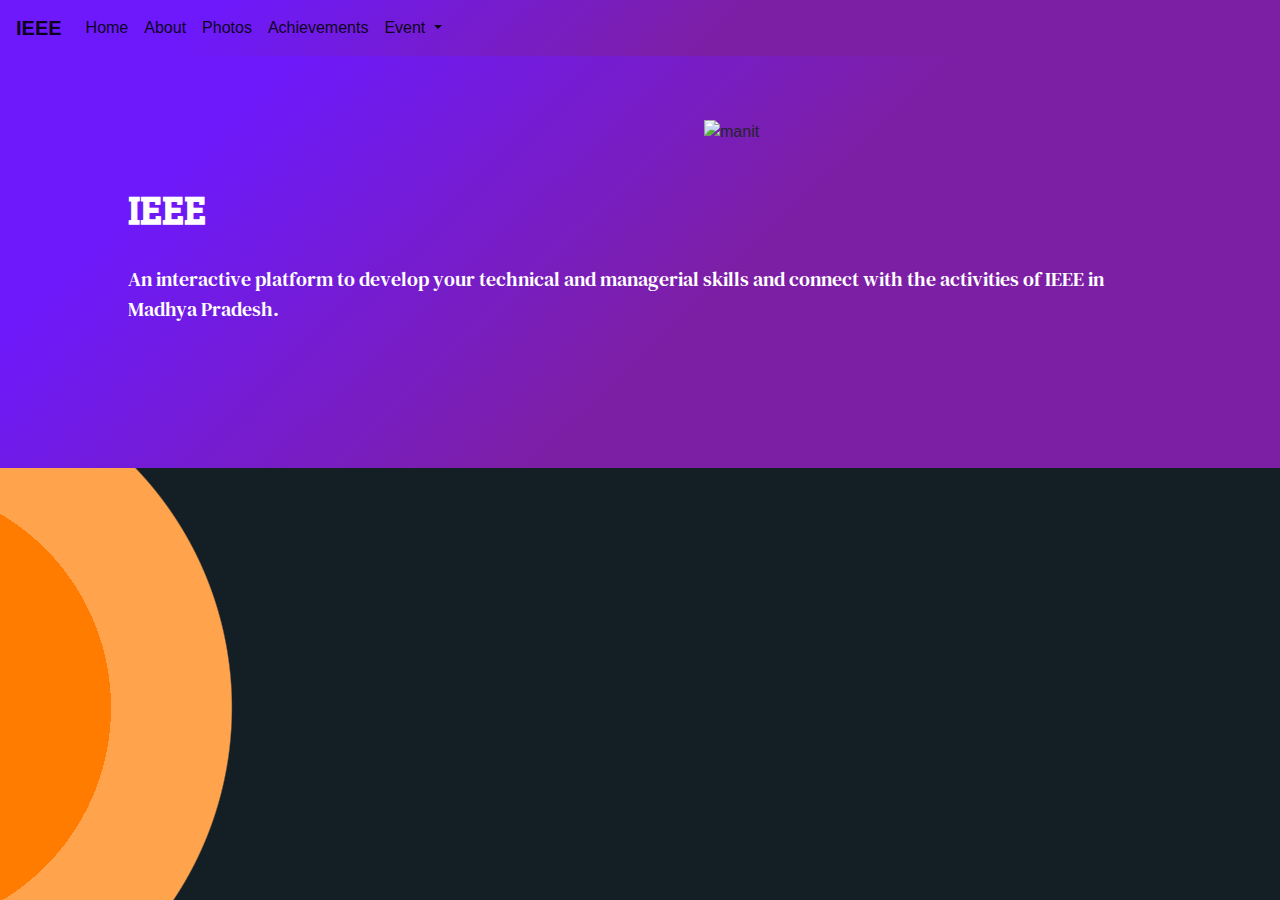
==== IEEE/index.html @ 999c974a "Add files via upload" ====
<!DOCTYPE html>
<html>
  <head>
    <meta charset="utf-8">
    <meta name="viewport" content="width=device-width, initial-scale=1, shrink-to-fit=no">

    <link rel="stylesheet" href="https://stackpath.bootstrapcdn.com/bootstrap/4.5.2/css/bootstrap.min.css" integrity="sha384-JcKb8q3iqJ61gNV9KGb8thSsNjpSL0n8PARn9HuZOnIxN0hoP+VmmDGMN5t9UJ0Z" crossorigin="anonymous"/>

    <link rel="stylesheet" href="style.css">

    <link href="https://fonts.googleapis.com/css2?family=Bree+Serif&family=DM+Serif+Text&display=swap" rel="stylesheet" >

    <script src="https://code.jquery.com/jquery-3.5.1.slim.min.js" integrity="sha384-DfXdz2htPH0lsSSs5nCTpuj/zy4C+OGpamoFVy38MVBnE+IbbVYUew+OrCXaRkfj" crossorigin="anonymous"></script>
    <script src="https://cdn.jsdelivr.net/npm/popper.js@1.16.1/dist/umd/popper.min.js" integrity="sha384-9/reFTGAW83EW2RDu2S0VKaIzap3H66lZH81PoYlFhbGU+6BZp6G7niu735Sk7lN" crossorigin="anonymous"></script>
    <script src="https://stackpath.bootstrapcdn.com/bootstrap/4.5.2/js/bootstrap.min.js" integrity="sha384-B4gt1jrGC7Jh4AgTPSdUtOBvfO8shuf57BaghqFfPlYxofvL8/KUEfYiJOMMV+rV" crossorigin="anonymous"></script>

    <title>IEEE</title>
  </head>
  <body>
    <nav class="navbar navbar-expand-lg navbar-light bg-light">
  <a class="navbar-brand" href="#">IEEE</a>
  <button class="navbar-toggler" type="button" data-toggle="collapse" data-target="#navbarNavDropdown" aria-controls="navbarNavDropdown" aria-expanded="false" aria-label="Toggle navigation">
    <span class="navbar-toggler-icon"></span>
  </button>
  <div class="collapse navbar-collapse" id="navbarNavDropdown">
    <ul class="navbar-nav">
      <li class="nav-item active">
        <a class="nav-link" href="#">Home <span class="sr-only">(current)</span></a>
      </li>
      <li class="nav-item active">
        <a class="nav-link" href="#">About</a>
      </li>
      <li class="nav-item active">
        <a class="nav-link" href="#">Photos</a>
      </li>
      <li class="nav-item active">
        <a class="nav-link" href="#">Achievements</a>
      </li>
      <li class="nav-item active">
        <a class="nav-link dropdown-toggle" href="#" id="navbarDropdownMenuLink" role="button" data-toggle="dropdown" aria-haspopup="true" aria-expanded="false">
          Event
        </a>
        <div class="dropdown-menu" aria-labelledby="navbarDropdownMenuLink">
          <a class="dropdown-item" href="#">Samwad</a>
          <a class="dropdown-item" href="#">sceecs</a>
          <a class="dropdown-item" href="#">Srajan</a>
        </div>
      </li>
    </ul>
  </div>
</nav>
<section id="first" class=" firstclass">
  <img src="image/land3.jpg" class="landingpage"alt="manit">
</section>

<section id="second" class="secondclass">
  <h1> IEEE</h1><br>
  <p>An interactive platform to develop your technical and managerial skills and connect with the activities of IEEE in Madhya Pradesh.</p>

</section>




  </body >
</html>
---- IEEE/style.css ----
html{
  background-image: radial-gradient( circle farthest-corner at -8.9% 51.2%,  rgba(255,124,0,1) 0%, rgba(255,124,0,1) 15.9%, rgba(255,163,77,1) 15.9%, rgba(255,163,77,1) 24.4%, rgba(19,30,37,1) 24.5%, rgba(19,30,37,1) 66% );
  z-index: -1;
}
.navbar{
background-image: linear-gradient( 135.9deg,  rgba(109,25,252,1) 16.4%, rgba(125,31,165,1) 56.1% );
}
.navbar-brand{
  color:#fff;
  font-weight: bold;
}
.landingpage{
  width:50%;
  padding-right: 10%;
  padding: 5%;
  float: right;
}
h1{
  font-family: 'Bree Serif', serif;
  color:white;
  font-weight: bold;
}
p{
  font-family: 'DM Serif Text', serif;
  font-size:20px;
  color:white;
}
#second{
  padding:10%;
background-image: linear-gradient( 135.9deg,  rgba(109,25,252,1) 16.4%, rgba(125,31,165,1) 56.1% );
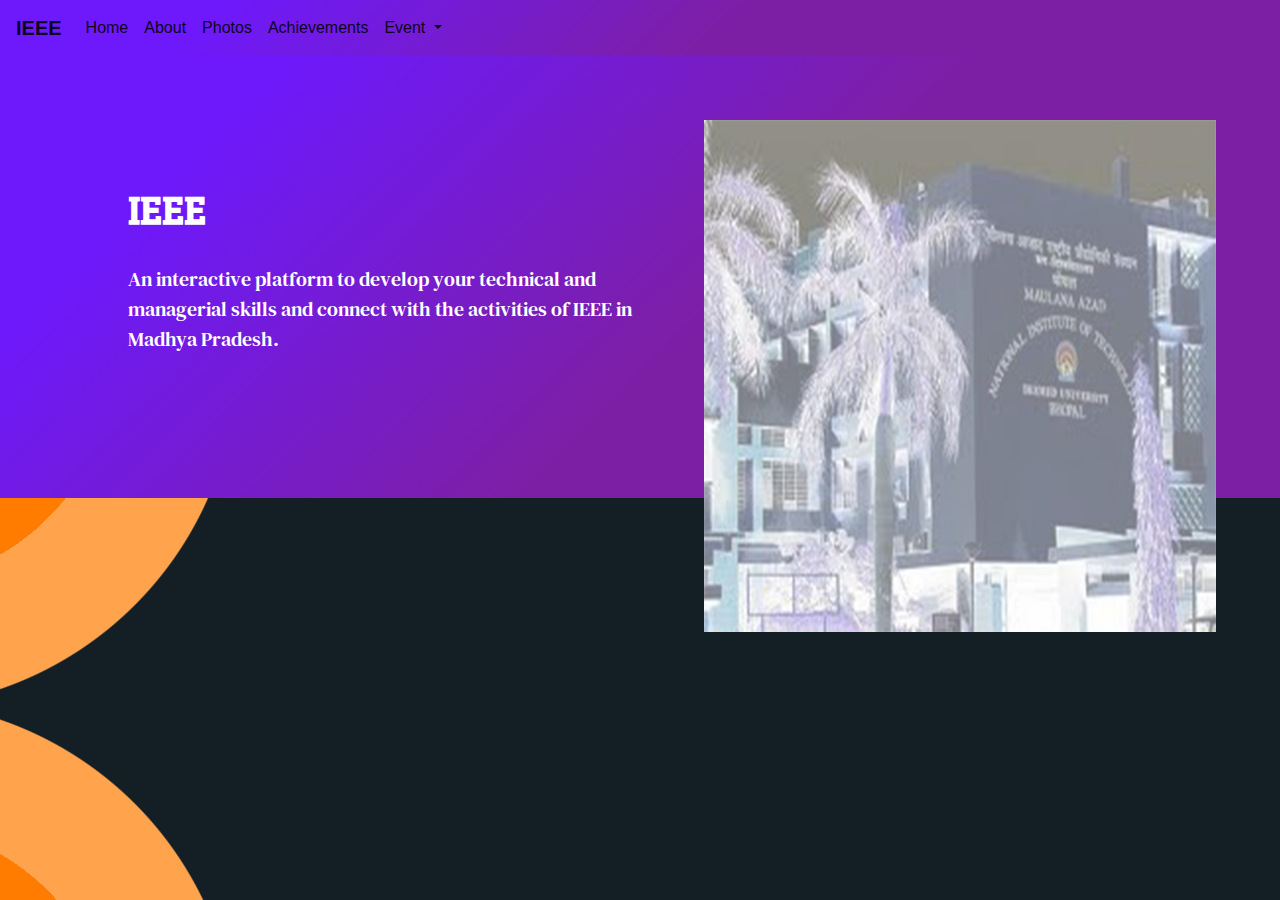
==== commit dd9a9198: "Update index.html" ====
--- a/IEEE/index.html
+++ b/IEEE/index.html
@@ -50,7 +50,7 @@
   </div>
 </nav>
 <section id="first" class=" firstclass">
-  <img src="image/land3.jpg" class="landingpage"alt="manit">
+  <img src="land3.jpg" class="landingpage"alt="manit">
 </section>
 
 <section id="second" class="secondclass">
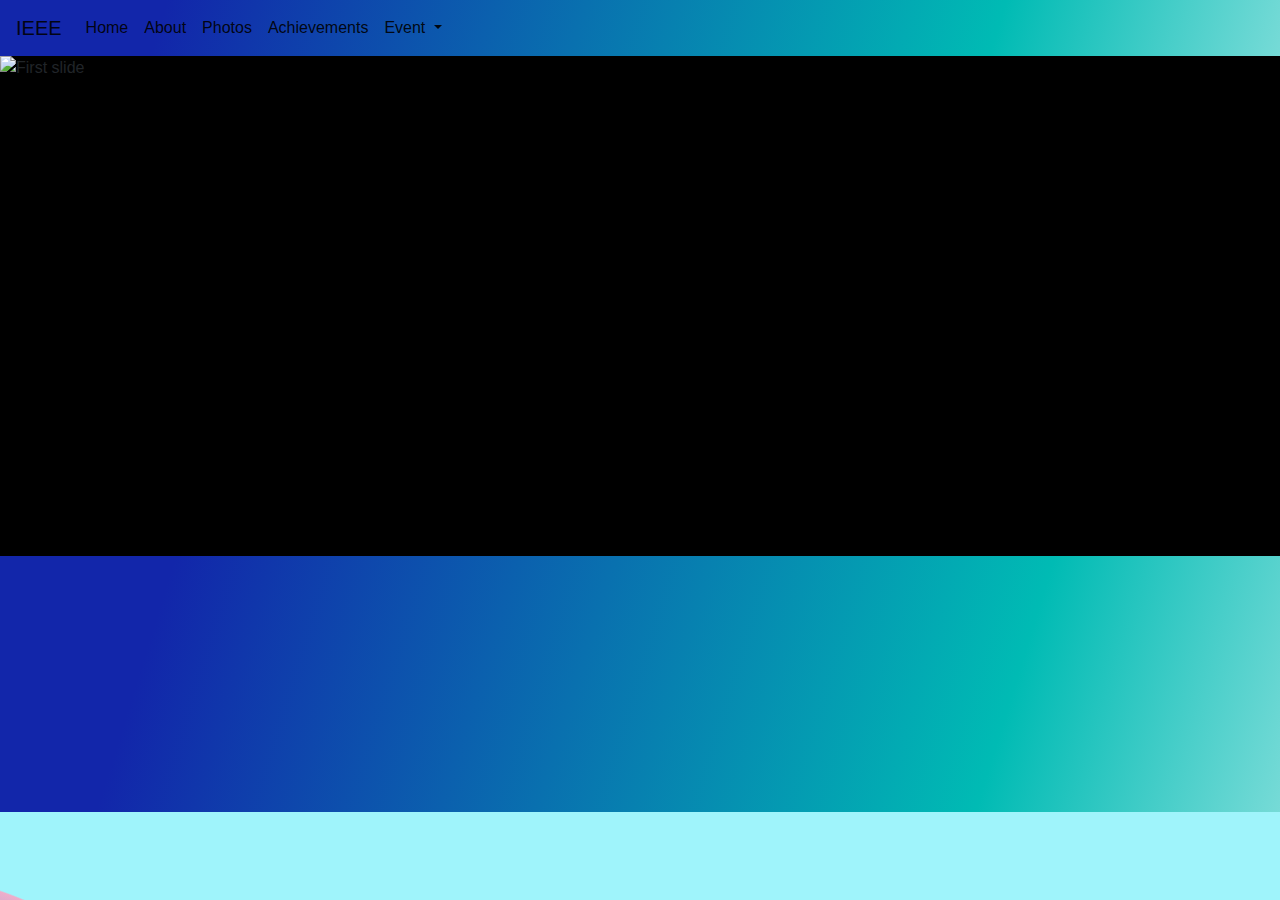
==== commit d8e48049: "Update index.html" ====
--- a/IEEE/index.html
+++ b/IEEE/index.html
@@ -3,13 +3,13 @@
   <head>
     <meta charset="utf-8">
     <meta name="viewport" content="width=device-width, initial-scale=1, shrink-to-fit=no">
-
+<!--bootstrap css-->
     <link rel="stylesheet" href="https://stackpath.bootstrapcdn.com/bootstrap/4.5.2/css/bootstrap.min.css" integrity="sha384-JcKb8q3iqJ61gNV9KGb8thSsNjpSL0n8PARn9HuZOnIxN0hoP+VmmDGMN5t9UJ0Z" crossorigin="anonymous"/>
-
+<!--stylesheet-->
     <link rel="stylesheet" href="style.css">
-
+<!--google font-->
     <link href="https://fonts.googleapis.com/css2?family=Bree+Serif&family=DM+Serif+Text&display=swap" rel="stylesheet" >
-
+<!--javascript bootstrap-->
     <script src="https://code.jquery.com/jquery-3.5.1.slim.min.js" integrity="sha384-DfXdz2htPH0lsSSs5nCTpuj/zy4C+OGpamoFVy38MVBnE+IbbVYUew+OrCXaRkfj" crossorigin="anonymous"></script>
     <script src="https://cdn.jsdelivr.net/npm/popper.js@1.16.1/dist/umd/popper.min.js" integrity="sha384-9/reFTGAW83EW2RDu2S0VKaIzap3H66lZH81PoYlFhbGU+6BZp6G7niu735Sk7lN" crossorigin="anonymous"></script>
     <script src="https://stackpath.bootstrapcdn.com/bootstrap/4.5.2/js/bootstrap.min.js" integrity="sha384-B4gt1jrGC7Jh4AgTPSdUtOBvfO8shuf57BaghqFfPlYxofvL8/KUEfYiJOMMV+rV" crossorigin="anonymous"></script>
@@ -17,8 +17,9 @@
     <title>IEEE</title>
   </head>
   <body>
+    <!--navbar-->
     <nav class="navbar navbar-expand-lg navbar-light bg-light">
-  <a class="navbar-brand" href="#">IEEE</a>
+  <a class="navbar-brand" href="#">IEEE</a><img src="image/manitlogo.jpg" class="logo"alt="">
   <button class="navbar-toggler" type="button" data-toggle="collapse" data-target="#navbarNavDropdown" aria-controls="navbarNavDropdown" aria-expanded="false" aria-label="Toggle navigation">
     <span class="navbar-toggler-icon"></span>
   </button>
@@ -49,13 +50,27 @@
     </ul>
   </div>
 </nav>
+<!--first section-->
 <section id="first" class=" firstclass">
-  <img src="land3.jpg" class="landingpage"alt="manit">
+  <div id="carouselExampleSlidesOnly" class="carousel-slide" data-ride="carousel"data-interval="3000">
+  <div class="carousel-inner">
+    <div class="carousel-item active">
+      <img class="d-block w-200" src="image/landing3.jpg" alt="First slide" style="background-color: black;height:500px" position="center" >
+    </div>
+    <div class="carousel-item">
+      <img class="d-block w-100" src="image/landing1.jpg" alt="Second slide" style="background-color: black;height:500px" position="center">
+    </div>
+    <div class="carousel-item">
+      <img class="d-block w-200" src="image/landing2.jpg" alt="Third slide" style="background-color: black;height:500px" position="center">
+    </div>
+    <div class="carousel-item">
+      <img class="d-block w-200" src="image/landing4.jpg" alt="Third slide" style="background-color: black;height:500px" position="center">
+    </div>
+  </div>
+</div>
 </section>
-
+<!--second section-->
 <section id="second" class="secondclass">
-  <h1> IEEE</h1><br>
-  <p>An interactive platform to develop your technical and managerial skills and connect with the activities of IEEE in Madhya Pradesh.</p>
 
 </section>
 
--- a/IEEE/style.css
+++ b/IEEE/style.css
@@ -1,9 +1,11 @@
 html{
-  background-image: radial-gradient( circle farthest-corner at -8.9% 51.2%,  rgba(255,124,0,1) 0%, rgba(255,124,0,1) 15.9%, rgba(255,163,77,1) 15.9%, rgba(255,163,77,1) 24.4%, rgba(19,30,37,1) 24.5%, rgba(19,30,37,1) 66% );
+  background-image: radial-gradient( circle farthest-corner at -8.9% 51.2%,  #835ee9 0%, #4606f6 15.9%, #0c97f1 15.9%,  rgb(238,174,202) 24.4%, #9ff4fb 24.5%, #9ff4fb 66% );
+
   z-index: -1;
 }
 .navbar{
-background-image: linear-gradient( 135.9deg,  rgba(109,25,252,1) 16.4%, rgba(125,31,165,1) 56.1% );
+background-image: linear-gradient( 107.2deg,  rgba(18,38,170,1) 12.9%, rgba(0,187,180,1) 77.6%, rgba(255,255,255,1) 125.9% );}
+
 }
 .navbar-brand{
   color:#fff;
@@ -27,4 +29,5 @@
 }
 #second{
   padding:10%;
-background-image: linear-gradient( 135.9deg,  rgba(109,25,252,1) 16.4%, rgba(125,31,165,1) 56.1% );
+background-image: linear-gradient( 107.2deg,  rgba(18,38,170,1) 12.9%, rgba(0,187,180,1) 77.6%, rgba(255,255,255,1) 125.9% );}
+
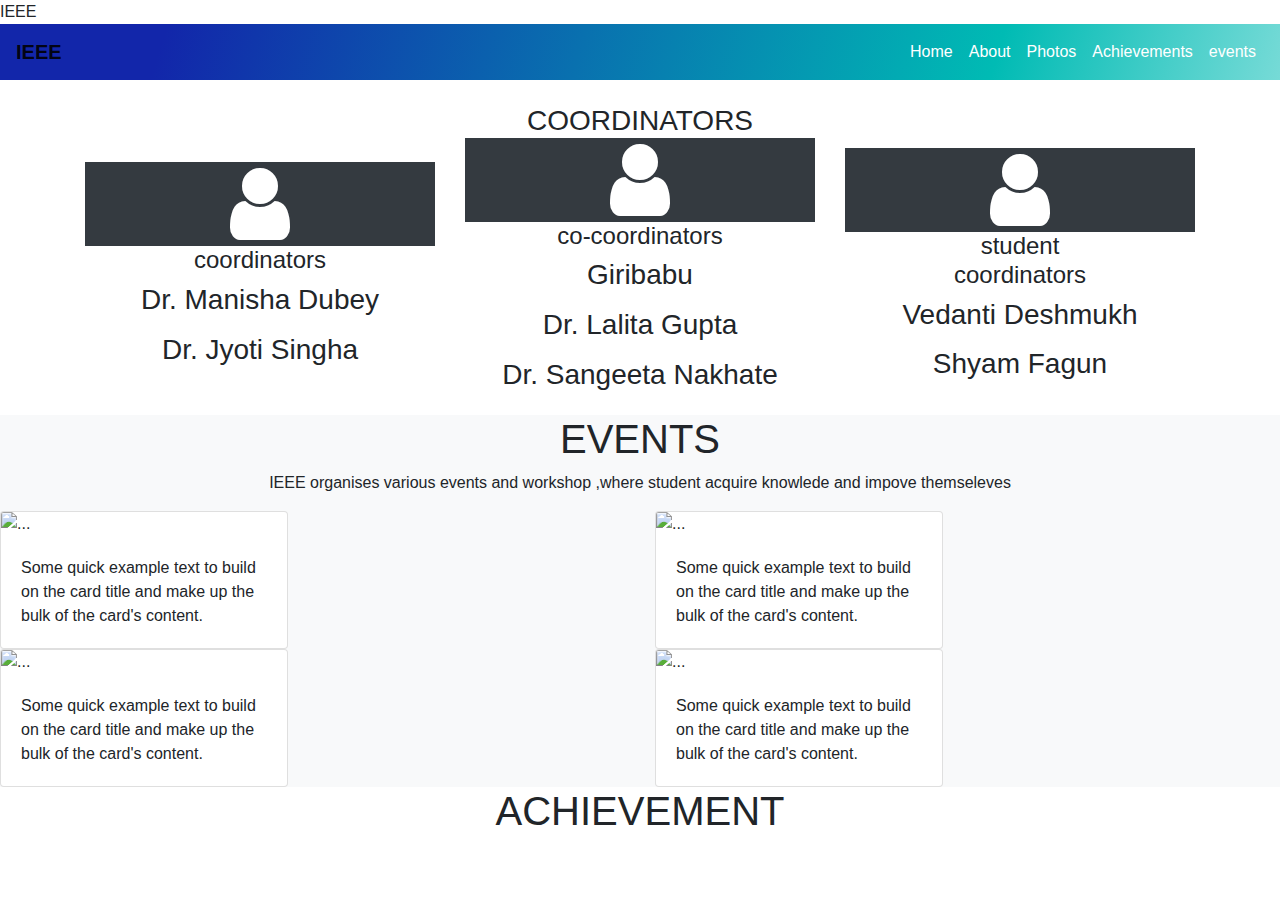
==== commit 37811186: "Update index.html" ====
--- a/IEEE/index.html
+++ b/IEEE/index.html
@@ -2,7 +2,7 @@
 <html>
   <head>
     <meta charset="utf-8">
-    <meta name="viewport" content="width=device-width, initial-scale=1, shrink-to-fit=no">
+    <meta name="viewport" content="width=device-width, initial-scale=1">
 <!--bootstrap css-->
     <link rel="stylesheet" href="https://stackpath.bootstrapcdn.com/bootstrap/4.5.2/css/bootstrap.min.css" integrity="sha384-JcKb8q3iqJ61gNV9KGb8thSsNjpSL0n8PARn9HuZOnIxN0hoP+VmmDGMN5t9UJ0Z" crossorigin="anonymous"/>
 <!--stylesheet-->
@@ -13,69 +13,139 @@
     <script src="https://code.jquery.com/jquery-3.5.1.slim.min.js" integrity="sha384-DfXdz2htPH0lsSSs5nCTpuj/zy4C+OGpamoFVy38MVBnE+IbbVYUew+OrCXaRkfj" crossorigin="anonymous"></script>
     <script src="https://cdn.jsdelivr.net/npm/popper.js@1.16.1/dist/umd/popper.min.js" integrity="sha384-9/reFTGAW83EW2RDu2S0VKaIzap3H66lZH81PoYlFhbGU+6BZp6G7niu735Sk7lN" crossorigin="anonymous"></script>
     <script src="https://stackpath.bootstrapcdn.com/bootstrap/4.5.2/js/bootstrap.min.js" integrity="sha384-B4gt1jrGC7Jh4AgTPSdUtOBvfO8shuf57BaghqFfPlYxofvL8/KUEfYiJOMMV+rV" crossorigin="anonymous"></script>
-
+<!--font awesome-->
+<link rel="stylesheet" href="https://cdnjs.cloudflare.com/ajax/libs/font-awesome/4.7.0/css/font-awesome.min.css"
     <title>IEEE</title>
   </head>
   <body>
+
+
+
     <!--navbar-->
     <nav class="navbar navbar-expand-lg navbar-light bg-light">
-  <a class="navbar-brand" href="#">IEEE</a><img src="image/manitlogo.jpg" class="logo"alt="">
+  <a class="navbar-brand" href="#">IEEE</a>
   <button class="navbar-toggler" type="button" data-toggle="collapse" data-target="#navbarNavDropdown" aria-controls="navbarNavDropdown" aria-expanded="false" aria-label="Toggle navigation">
     <span class="navbar-toggler-icon"></span>
   </button>
-  <div class="collapse navbar-collapse" id="navbarNavDropdown">
-    <ul class="navbar-nav">
+  <div class="collapse navbar-collapse text-center" id="navbarNavDropdown" >
+    <ul class="navbar-nav ml-auto ">
       <li class="nav-item active">
-        <a class="nav-link" href="#">Home <span class="sr-only">(current)</span></a>
+        <a class="nav-link text-white" href="#">Home <span class="sr-only">(current)</span></a>
       </li>
       <li class="nav-item active">
-        <a class="nav-link" href="#">About</a>
+        <a class="nav-link text-white" href="#">About</a>
       </li>
       <li class="nav-item active">
-        <a class="nav-link" href="#">Photos</a>
+        <a class="nav-link text-white" href="#">Photos</a>
       </li>
       <li class="nav-item active">
-        <a class="nav-link" href="#">Achievements</a>
+        <a class="nav-link text-white" href="#">Achievements</a>
       </li>
       <li class="nav-item active">
-        <a class="nav-link dropdown-toggle" href="#" id="navbarDropdownMenuLink" role="button" data-toggle="dropdown" aria-haspopup="true" aria-expanded="false">
-          Event
-        </a>
-        <div class="dropdown-menu" aria-labelledby="navbarDropdownMenuLink">
-          <a class="dropdown-item" href="#">Samwad</a>
-          <a class="dropdown-item" href="#">sceecs</a>
-          <a class="dropdown-item" href="#">Srajan</a>
-        </div>
+        <a class="nav-link text-white" href="#">events</a>
+      </li>
       </li>
     </ul>
   </div>
 </nav>
+<div class="container-fluid">
+  <img src="image/landing3.jpg" class="bgimg"alt="">
+
+</div>
+
 <!--first section-->
-<section id="first" class=" firstclass">
-  <div id="carouselExampleSlidesOnly" class="carousel-slide" data-ride="carousel"data-interval="3000">
-  <div class="carousel-inner">
-    <div class="carousel-item active">
-      <img class="d-block w-200" src="image/landing3.jpg" alt="First slide" style="background-color: black;height:500px" position="center" >
+
+<section id="first"class="container members text-center">
+  <h3 class="coordinatorheading">COORDINATORS</3>
+  <div class="row rowsetting">
+    <div class="col-lg-4 col-md-4 col-10 m-auto">
+      <div class="imgsetting d-block m-auto bg-dark"><i class="fa fa-user fa-3x text-white"></i>  </div>
+        <h4>coordinators</h4>
+        <p>Dr. Manisha Dubey</p>
+          <p>Dr. Jyoti Singha</p>
+      </div>
+      <div class="col-lg-4 col-md-4  col-10 m-auto ">
+        <div class="imgsetting d-block m-auto bg-dark"><i class="fa fa-user fa-3x text-white"></i>  </div>
+          <h4>co-coordinators</h4>
+          <p>Giribabu</p>
+         <p>Dr. Lalita Gupta</p>
+        <p>Dr. Sangeeta Nakhate</p>
+
+        </div>
+        <div class="col-lg-4 col-md-4  col-10 m-auto">
+          <div class="imgsetting d-block m-auto  bg-dark"><i class="fa fa-user fa-3x text-white"></i>  </div>
+            <h4>student <br>coordinators</h4>
+            <p>Vedanti Deshmukh</p>
+            <p>Shyam Fagun</p>
+          </div>
     </div>
-    <div class="carousel-item">
-      <img class="d-block w-100" src="image/landing1.jpg" alt="Second slide" style="background-color: black;height:500px" position="center">
+
+  </div>
+</section>
+<!--second section-->
+<section id="second" class="secondclass bg-light">
+<div class="container events text-center">
+  <h1 >EVENTS</h1>
+  <p>IEEE organises various events and workshop ,where student acquire knowlede and impove themseleves</p>
+</div>
+
+  <div class="row">
+    <div class="col-lg-6 col-md-6 col-sm-12 ">
+      <div class="card" style="width: 18rem;">
+  <img src="image/landing2.jpg" class="card-img-top" alt="...">
+  <div class="card-body">
+    <p class="card-text">Some quick example text to build on the card title and make up the bulk of the card's content.</p>
+  </div>
+</div>
     </div>
-    <div class="carousel-item">
-      <img class="d-block w-200" src="image/landing2.jpg" alt="Third slide" style="background-color: black;height:500px" position="center">
+
+
+    <div class="col-lg-6 col-md-6 col-sm-12">
+      <div class="card" style="width: 18rem;">
+    <img src="image/landing2.jpg" class="card-img-top" alt="...">
+    <div class="card-body">
+    <p class="card-text">Some quick example text to build on the card title and make up the bulk of the card's content.</p>
     </div>
-    <div class="carousel-item">
-      <img class="d-block w-200" src="image/landing4.jpg" alt="Third slide" style="background-color: black;height:500px" position="center">
+    </div>
     </div>
   </div>
+<!--second row-->
+<div class="row">
+  <div class="col-lg-6 col-md-6 col-sm-12">
+    <div class="card" style="width: 18rem;">
+<img src="image/landing2.jpg" class="card-img-top" alt="...">
+<div class="card-body">
+  <p class="card-text">Some quick example text to build on the card title and make up the bulk of the card's content.</p>
 </div>
+</div>
+  </div>
+
+  <div class="col-lg-6 col-md-6 col-sm-12">
+    <div class="card" style="width: 18rem;">
+<img src="image/landing2.jpg" class="card-img-top" alt="...">
+<div class="card-body">
+  <p class="card-text">Some quick example text to build on the card title and make up the bulk of the card's content.</p>
+</div>
+</div>
+
+  </div>
+</div>
+
 </section>
-<!--second section-->
-<section id="second" class="secondclass">
+
+<section id ="third"class="thirdclass" >
+  <center>
+<div class="container">
+<h1>ACHIEVEMENT</h1>
+<img src="image/achieve2.jpg" class="achievers"alt="">
+   </center>
+<section id="fouth" class="fourthclass">
+
+</secti]c on>
 
 </section>
 
 
 
-
   </body >
 </html>
--- a/IEEE/style.css
+++ b/IEEE/style.css
@@ -1,33 +1,22 @@
 html{
-  background-image: radial-gradient( circle farthest-corner at -8.9% 51.2%,  #835ee9 0%, #4606f6 15.9%, #0c97f1 15.9%,  rgb(238,174,202) 24.4%, #9ff4fb 24.5%, #9ff4fb 66% );
-
   z-index: -1;
 }
+.logo{
+  width:5%;
+}
 .navbar{
-background-image: linear-gradient( 107.2deg,  rgba(18,38,170,1) 12.9%, rgba(0,187,180,1) 77.6%, rgba(255,255,255,1) 125.9% );}
-
+background-image: linear-gradient( 107.2deg,  rgba(18,38,170,1) 12.9%, rgba(0,187,180,1) 77.6%, rgba(255,255,255,1) 125.9% );
 }
 .navbar-brand{
   color:#fff;
   font-weight: bold;
 }
-.landingpage{
-  width:50%;
-  padding-right: 10%;
-  padding: 5%;
-  float: right;
+.carousel-item{
+  height:5%;
+  background-color: black;
 }
-h1{
-  font-family: 'Bree Serif', serif;
-  color:white;
-  font-weight: bold;
+@media only screen and (max-width: 320px) {
+  #carouselExampleSlidesOnly{
+    display: none;
+  }
 }
-p{
-  font-family: 'DM Serif Text', serif;
-  font-size:20px;
-  color:white;
-}
-#second{
-  padding:10%;
-background-image: linear-gradient( 107.2deg,  rgba(18,38,170,1) 12.9%, rgba(0,187,180,1) 77.6%, rgba(255,255,255,1) 125.9% );}
-
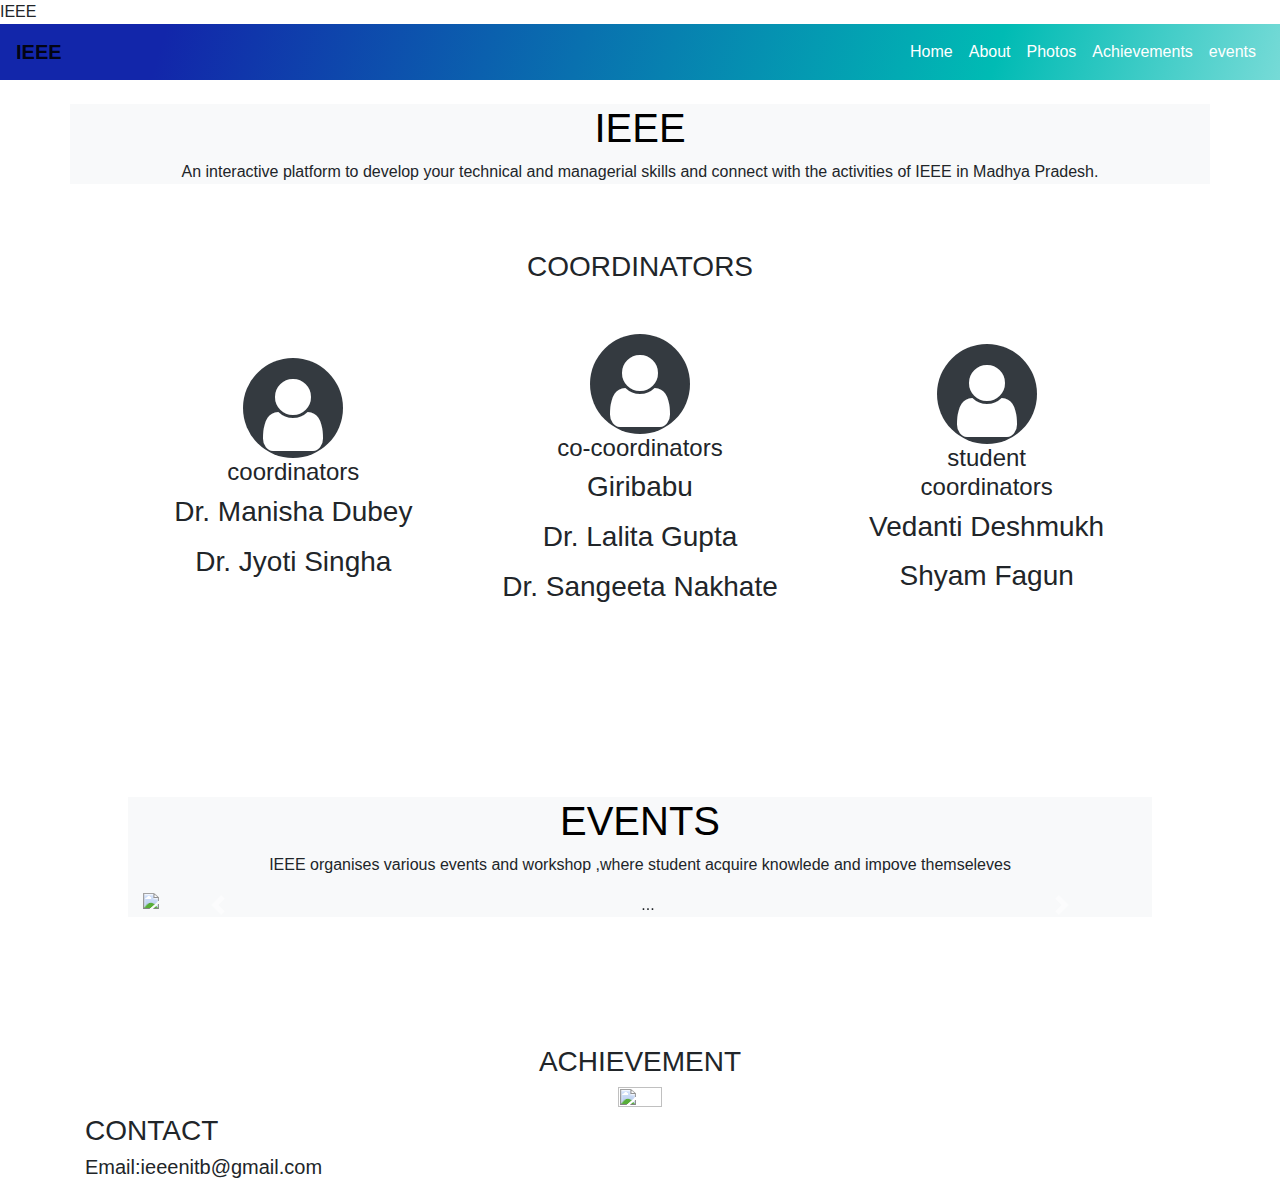
==== commit 1ce4cc4b: "Update index.html" ====
--- a/IEEE/index.html
+++ b/IEEE/index.html
@@ -18,11 +18,7 @@
     <title>IEEE</title>
   </head>
   <body>
-
-
-
-    <!--navbar-->
-    <nav class="navbar navbar-expand-lg navbar-light bg-light">
+    <nav class="navbar navbar-expand-lg navbar-light bg-light"  >
   <a class="navbar-brand" href="#">IEEE</a>
   <button class="navbar-toggler" type="button" data-toggle="collapse" data-target="#navbarNavDropdown" aria-controls="navbarNavDropdown" aria-expanded="false" aria-label="Toggle navigation">
     <span class="navbar-toggler-icon"></span>
@@ -48,19 +44,27 @@
     </ul>
   </div>
 </nav>
+
 <div class="container-fluid">
   <img src="image/landing3.jpg" class="bgimg"alt="">
 
 </div>
+<!--about IEEE-->
+<section id="about" bg-light>
+  <div class="container bg-light text-center">
+  <h1>IEEE</h1>
+  <p>An interactive platform to develop your technical and managerial skills and connect with the activities of IEEE in Madhya Pradesh.</p>
+  </div>
+</section>
 
 <!--first section-->
 
-<section id="first"class="container members text-center">
+<section id="first"class="container text-center">
   <h3 class="coordinatorheading">COORDINATORS</3>
   <div class="row rowsetting">
     <div class="col-lg-4 col-md-4 col-10 m-auto">
       <div class="imgsetting d-block m-auto bg-dark"><i class="fa fa-user fa-3x text-white"></i>  </div>
-        <h4>coordinators</h4>
+        <h4 >coordinators</h4>
         <p>Dr. Manisha Dubey</p>
           <p>Dr. Jyoti Singha</p>
       </div>
@@ -84,67 +88,53 @@
 </section>
 <!--second section-->
 <section id="second" class="secondclass bg-light">
-<div class="container events text-center">
+<div class="container  text-center">
   <h1 >EVENTS</h1>
   <p>IEEE organises various events and workshop ,where student acquire knowlede and impove themseleves</p>
+<!--caurosel-->
+<div id="carouselExampleControls" class="carousel slide" data-ride="carousel">
+  <div class="carousel-inner">
+    <div class="carousel-item active">
+      <img src="image/landing1.jpg" class="d-block w-100" alt="...">
+    </div>
+    <div class="carousel-item">
+      <img src="image/landing2.jpg" class="d-block w-100" alt="...">
+    </div>
+    <div class="carousel-item">
+      <img src="image/landing4.jpg" class="d-block w-100" alt="...">
+    </div>
+  </div>
+  <a class="carousel-control-prev" href="#carouselExampleControls" role="button" data-slide="prev">
+    <span class="carousel-control-prev-icon" aria-hidden="true"></span>
+    <span class="sr-only">Previous</span>
+  </a>
+  <a class="carousel-control-next" href="#carouselExampleControls" role="button" data-slide="next">
+    <span class="carousel-control-next-icon" aria-hidden="true"></span>
+    <span class="sr-only">Next</span>
+  </a>
 </div>
 
-  <div class="row">
-    <div class="col-lg-6 col-md-6 col-sm-12 ">
-      <div class="card" style="width: 18rem;">
-  <img src="image/landing2.jpg" class="card-img-top" alt="...">
-  <div class="card-body">
-    <p class="card-text">Some quick example text to build on the card title and make up the bulk of the card's content.</p>
-  </div>
+<!--caurosel-->
 </div>
-    </div>
-
-
-    <div class="col-lg-6 col-md-6 col-sm-12">
-      <div class="card" style="width: 18rem;">
-    <img src="image/landing2.jpg" class="card-img-top" alt="...">
-    <div class="card-body">
-    <p class="card-text">Some quick example text to build on the card title and make up the bulk of the card's content.</p>
-    </div>
-    </div>
-    </div>
-  </div>
-<!--second row-->
-<div class="row">
-  <div class="col-lg-6 col-md-6 col-sm-12">
-    <div class="card" style="width: 18rem;">
-<img src="image/landing2.jpg" class="card-img-top" alt="...">
-<div class="card-body">
-  <p class="card-text">Some quick example text to build on the card title and make up the bulk of the card's content.</p>
-</div>
-</div>
-  </div>
-
-  <div class="col-lg-6 col-md-6 col-sm-12">
-    <div class="card" style="width: 18rem;">
-<img src="image/landing2.jpg" class="card-img-top" alt="...">
-<div class="card-body">
-  <p class="card-text">Some quick example text to build on the card title and make up the bulk of the card's content.</p>
-</div>
-</div>
-
-  </div>
-</div>
-
 </section>
 
 <section id ="third"class="thirdclass" >
   <center>
 <div class="container">
-<h1>ACHIEVEMENT</h1>
+<h3>ACHIEVEMENT</h3>
 <img src="image/achieve2.jpg" class="achievers"alt="">
    </center>
-<section id="fouth" class="fourthclass">
-
-</secti]c on>
 
 </section>
+<footer>
+<section id="fouth" class="fourthclass">
+<div class="container">
+<h3>CONTACT</h3>
+<h5>Email:ieeenitb@gmail.com</h5>
 
+</div>
+</section>
+</footer>
 
 
   </body >
--- a/IEEE/style.css
+++ b/IEEE/style.css
@@ -1,4 +1,56 @@
-html{
+
+.navbar{
+background-image: linear-gradient( 107.2deg,  rgba(18,38,170,1) 12.9%, rgba(0,187,180,1) 77.6%, rgba(255,255,255,1) 125.9% );
+}
+.navbar-brand{
+  color:#fff;
+  font-weight: bold;
+}
+.bgimg{
+  width:100%;
+  background-image: linear-gradient(rgba(0,0,0,0.8),rgba(0,0,0,0.6));
+  background-position: center;
+  overflow-x: hidden;
+  position:relative;
+  z-index: 0;
+}
+h1{
+  color:black;
+}
+.coordinatorheading{
+  padding:50px;
+}
+.members{
+padding:50px;
+}
+.members h2{
+  font-family:sans-serif;
+}
+.members p{
+  font-family:sans-serif;
+  font-size: 1rem;
+}
+.rowsetting{
+padding-top:50px;
+
+
+}
+.imgsetting{
+  border-radius: 50%;
+  height: 100px;
+  width:100px;
+}
+.fa-user{
+  margin-top: 15px;
+}
+.secondclass{
+  margin:10%;
+}
+.achievers{
+  width:20%;
+  height:10%;
+}
+/*html{
   z-index: -1;
 }
 .logo{
@@ -14,9 +66,10 @@
 .carousel-item{
   height:5%;
   background-color: black;
+  background
 }
 @media only screen and (max-width: 320px) {
-  #carouselExampleSlidesOnly{
+  .carousel-slide{
     display: none;
   }
-}
+}*/
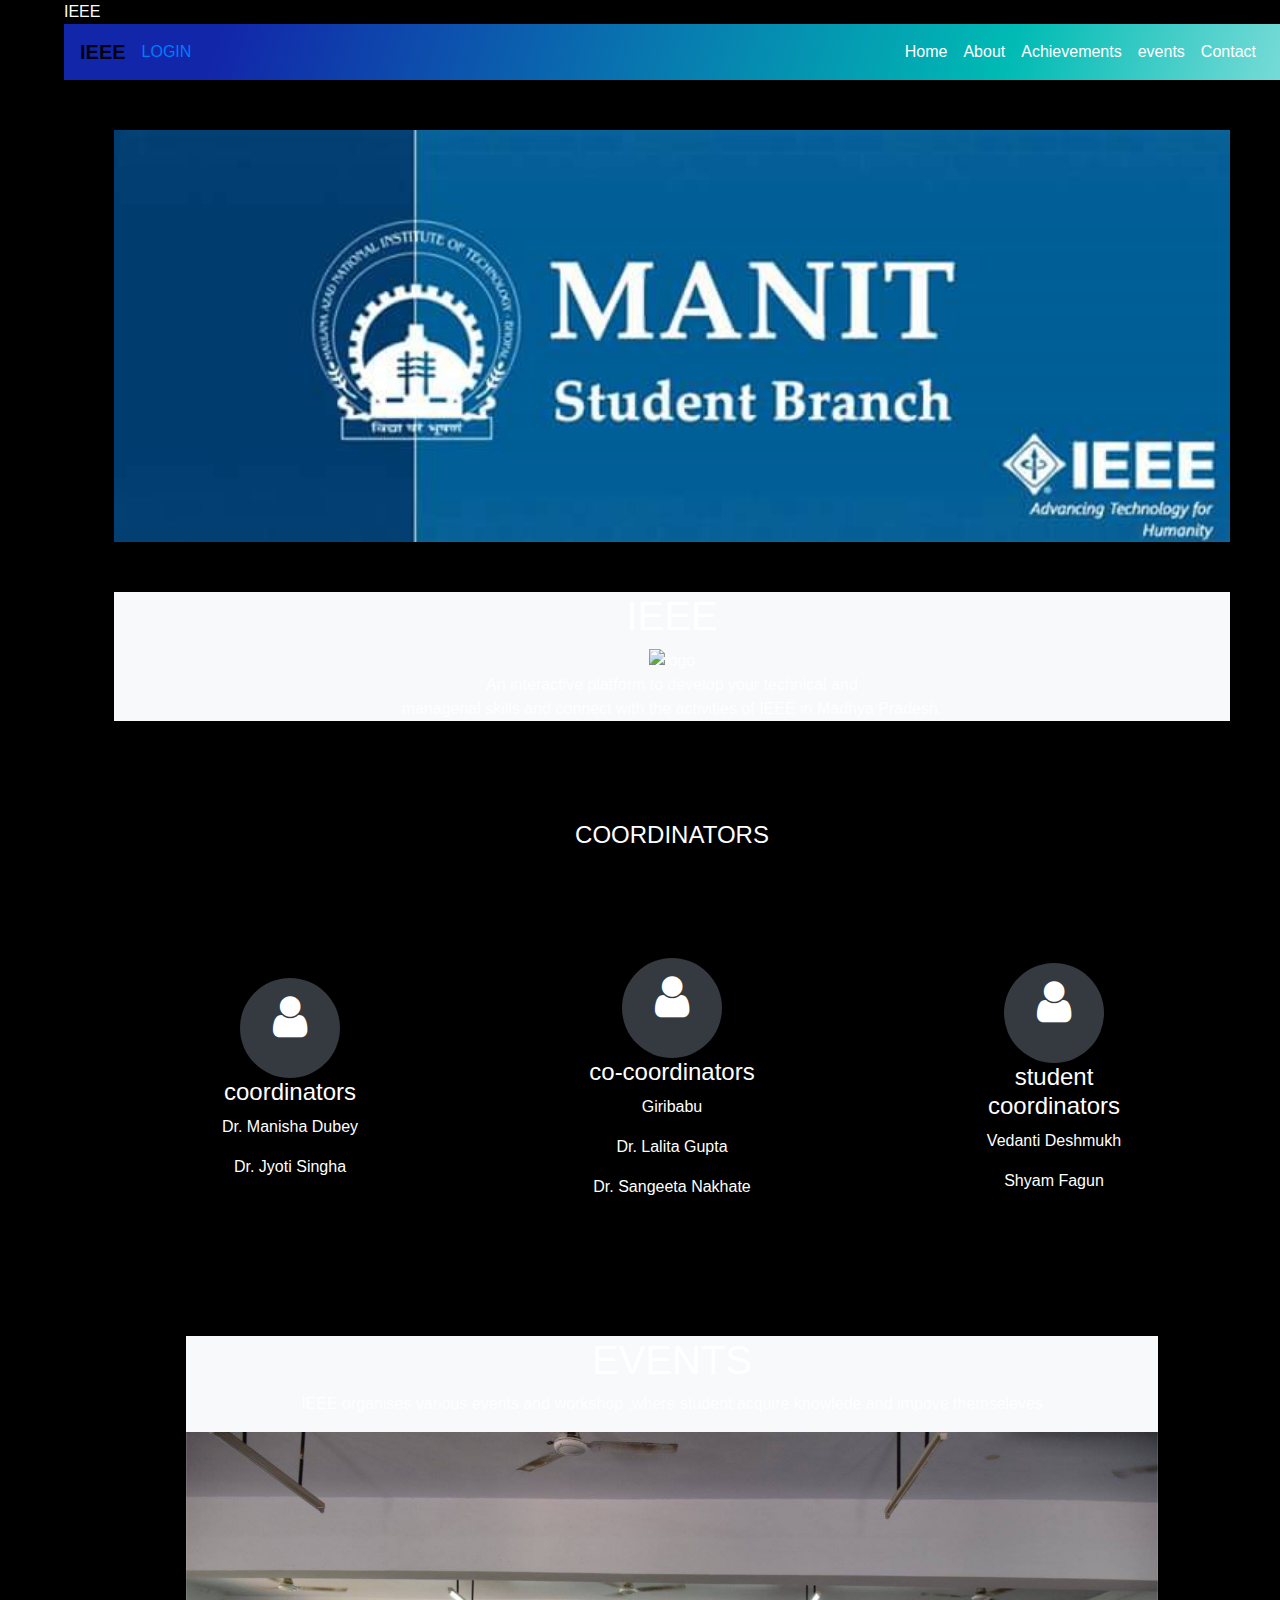
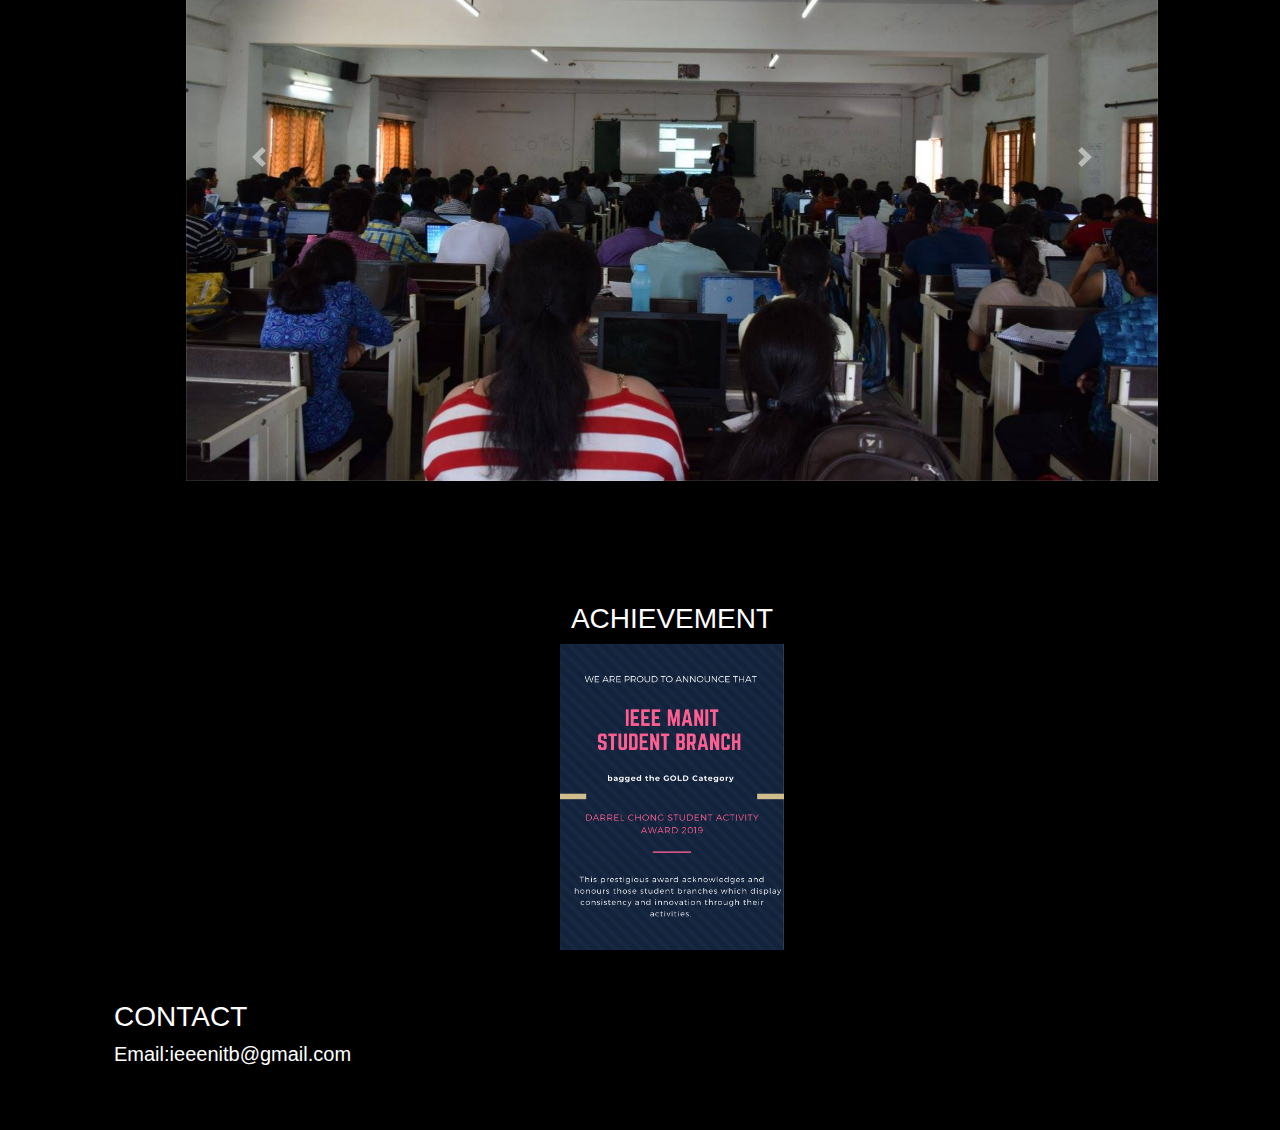
==== commit 8111d6dd: "Update index.html" ====
--- a/IEEE/index.html
+++ b/IEEE/index.html
@@ -20,47 +20,53 @@
   <body>
     <nav class="navbar navbar-expand-lg navbar-light bg-light"  >
   <a class="navbar-brand" href="#">IEEE</a>
+  <a href="page.html" class="btn-box">LOGIN</a>
+
   <button class="navbar-toggler" type="button" data-toggle="collapse" data-target="#navbarNavDropdown" aria-controls="navbarNavDropdown" aria-expanded="false" aria-label="Toggle navigation">
     <span class="navbar-toggler-icon"></span>
   </button>
   <div class="collapse navbar-collapse text-center" id="navbarNavDropdown" >
     <ul class="navbar-nav ml-auto ">
       <li class="nav-item active">
-        <a class="nav-link text-white" href="#">Home <span class="sr-only">(current)</span></a>
+        <a class="nav-link text-white" href="#home">Home <span class="sr-only">(current)</span></a>
       </li>
       <li class="nav-item active">
-        <a class="nav-link text-white" href="#">About</a>
+        <a class="nav-link text-white" href="#about">About</a>
       </li>
       <li class="nav-item active">
-        <a class="nav-link text-white" href="#">Photos</a>
+        <a class="nav-link text-white" href="#achievement">Achievements</a>
       </li>
       <li class="nav-item active">
-        <a class="nav-link text-white" href="#">Achievements</a>
+        <a class="nav-link text-white" href="#events">events</a>
       </li>
       <li class="nav-item active">
-        <a class="nav-link text-white" href="#">events</a>
+        <a class="nav-link text-white" href="#contact">Contact</a>
       </li>
-      </li>
+
     </ul>
   </div>
 </nav>
+<section id="home"class="homepage">
+  <div class="conatiner-fluid srishti">
+    <img src="image/landing3.jpg" class="bgimg"alt="">
+  </div>
+</section>
 
-<div class="container-fluid">
-  <img src="image/landing3.jpg" class="bgimg"alt="">
-
-</div>
 <!--about IEEE-->
 <section id="about" bg-light>
-  <div class="container bg-light text-center">
-  <h1>IEEE</h1>
-  <p>An interactive platform to develop your technical and managerial skills and connect with the activities of IEEE in Madhya Pradesh.</p>
+  <div class="conatiner-fluid srishti bg-light text-center">
+        <h1>IEEE</h1>
+        <img src="image/ieee.jpg" class="elogo" alt="logo">
+        <p>An interactive platform to develop your technical and <br>managerial skills and connect with the activities of IEEE in Madhya Pradesh.</p>
+
   </div>
+
 </section>
 
 <!--first section-->
 
-<section id="first"class="container text-center">
-  <h3 class="coordinatorheading">COORDINATORS</3>
+<section id="members"class="conatiner-fluid srishti text-center">
+  <h4 class="coordinatorheading">COORDINATORS</h4>
   <div class="row rowsetting">
     <div class="col-lg-4 col-md-4 col-10 m-auto">
       <div class="imgsetting d-block m-auto bg-dark"><i class="fa fa-user fa-3x text-white"></i>  </div>
@@ -87,8 +93,8 @@
   </div>
 </section>
 <!--second section-->
-<section id="second" class="secondclass bg-light">
-<div class="container  text-center">
+<section id="events" class="secondclass bg-light">
+<div class="conatiner-fluid srishti text-center">
   <h1 >EVENTS</h1>
   <p>IEEE organises various events and workshop ,where student acquire knowlede and impove themseleves</p>
 <!--caurosel-->
@@ -118,17 +124,17 @@
 </div>
 </section>
 
-<section id ="third"class="thirdclass" >
+<section id ="achievement"class="thirdclass" >
   <center>
-<div class="container">
+<div class="conatiner-fluid srishti">
 <h3>ACHIEVEMENT</h3>
 <img src="image/achieve2.jpg" class="achievers"alt="">
    </center>
 
 </section>
 <footer>
-<section id="fouth" class="fourthclass">
-<div class="container">
+<section id="contact" class="fourthclass">
+<div class="conatiner-fluid srishti">
 <h3>CONTACT</h3>
 <h5>Email:ieeenitb@gmail.com</h5>
 
--- a/IEEE/style.css
+++ b/IEEE/style.css
@@ -1,5 +1,17 @@
-
+body{
+  margin-left:5%;
+  margin-right: :5%;
+  margin-bottom:5%;
+  background: black;
+  color:white;
+}
+.container{
+  background-color: #0cbaba;
+  background-image: linear-gradient(315deg, #0cbaba 0%, #380036 74%);
+}
 .navbar{
+  margin:0;
+  color: white;
 background-image: linear-gradient( 107.2deg,  rgba(18,38,170,1) 12.9%, rgba(0,187,180,1) 77.6%, rgba(255,255,255,1) 125.9% );
 }
 .navbar-brand{
@@ -15,19 +27,15 @@
   z-index: 0;
 }
 h1{
-  color:black;
+
 }
 .coordinatorheading{
   padding:50px;
 }
-.members{
-padding:50px;
+h4{
+  font-size: 1.5rem;
 }
-.members h2{
-  font-family:sans-serif;
-}
-.members p{
-  font-family:sans-serif;
+p{
   font-size: 1rem;
 }
 .rowsetting{
@@ -37,7 +45,7 @@
 }
 .imgsetting{
   border-radius: 50%;
-  height: 100px;
+  height:100px;
   width:100px;
 }
 .fa-user{
@@ -49,6 +57,14 @@
 .achievers{
   width:20%;
   height:10%;
+}
+.photos{
+  border-radius: 100%;
+  width:100%;
+}
+section{
+margin:50px;
+
 }
 /*html{
   z-index: -1;
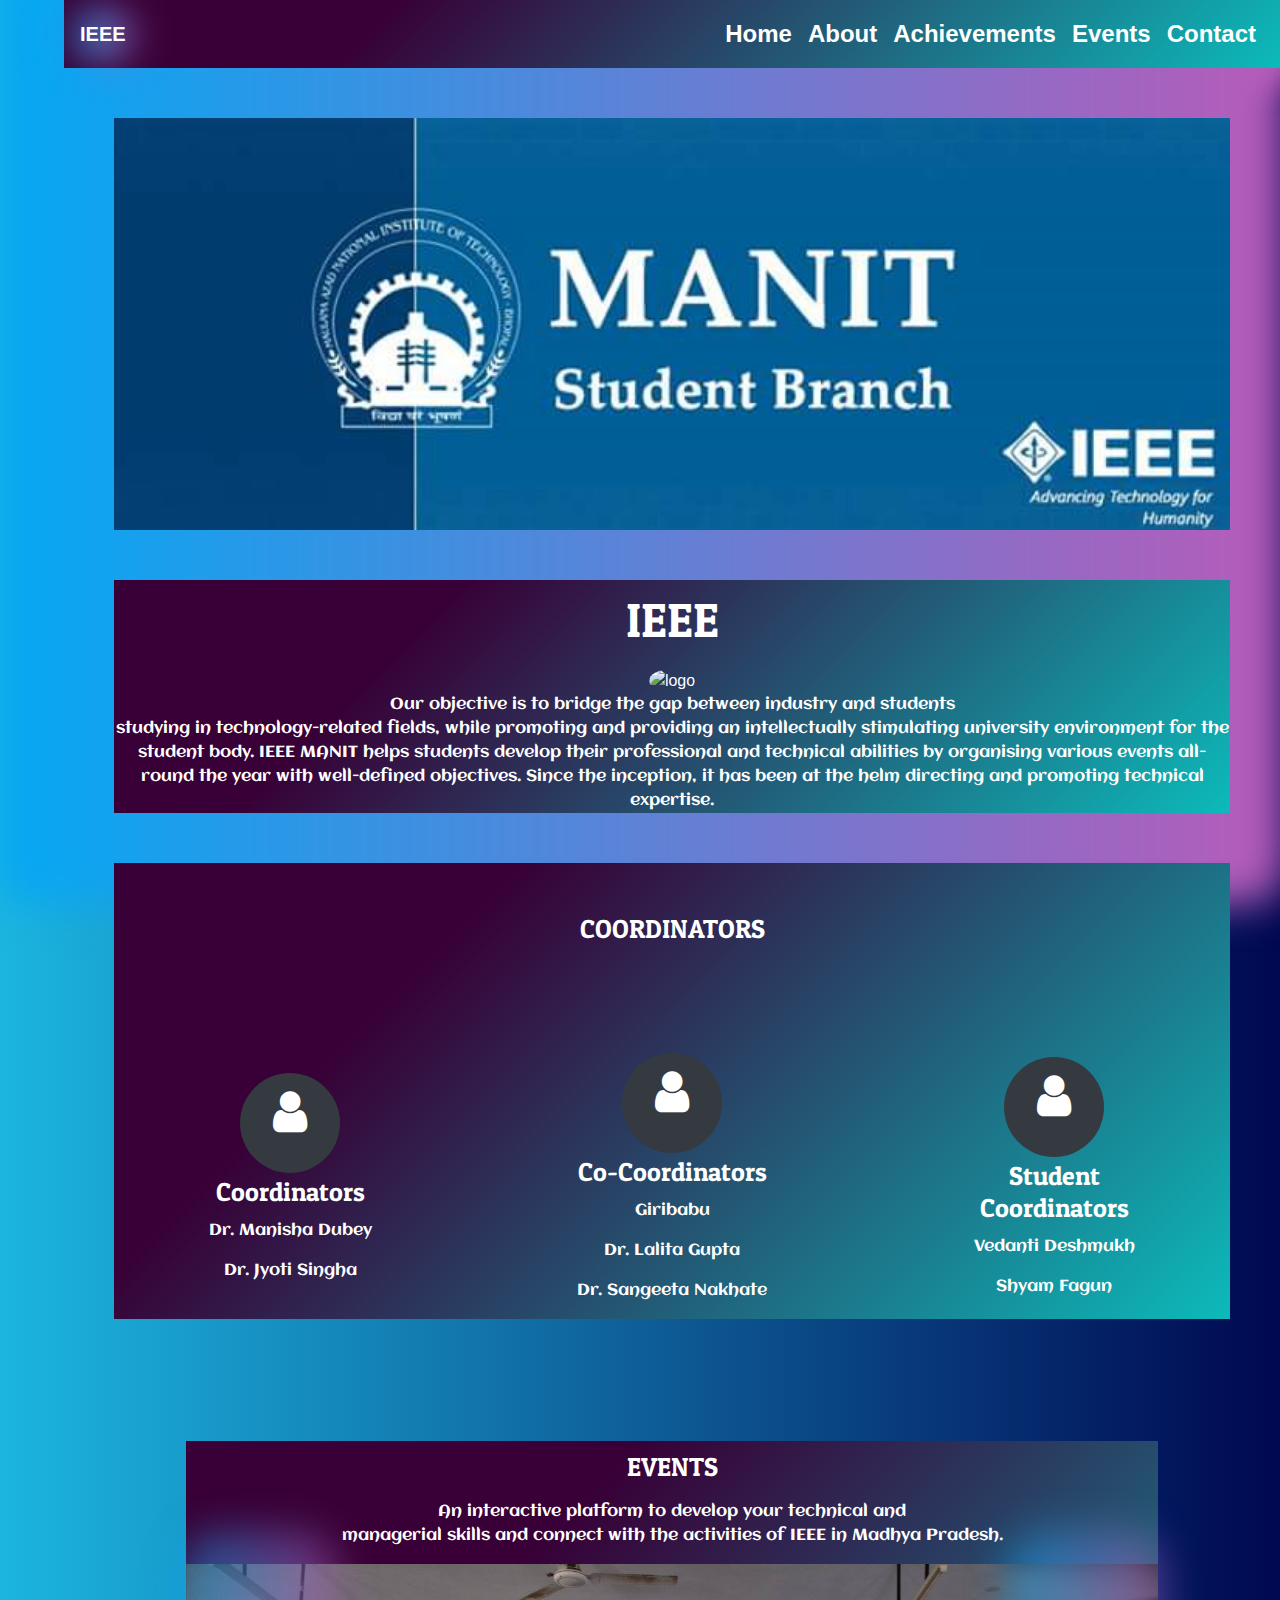
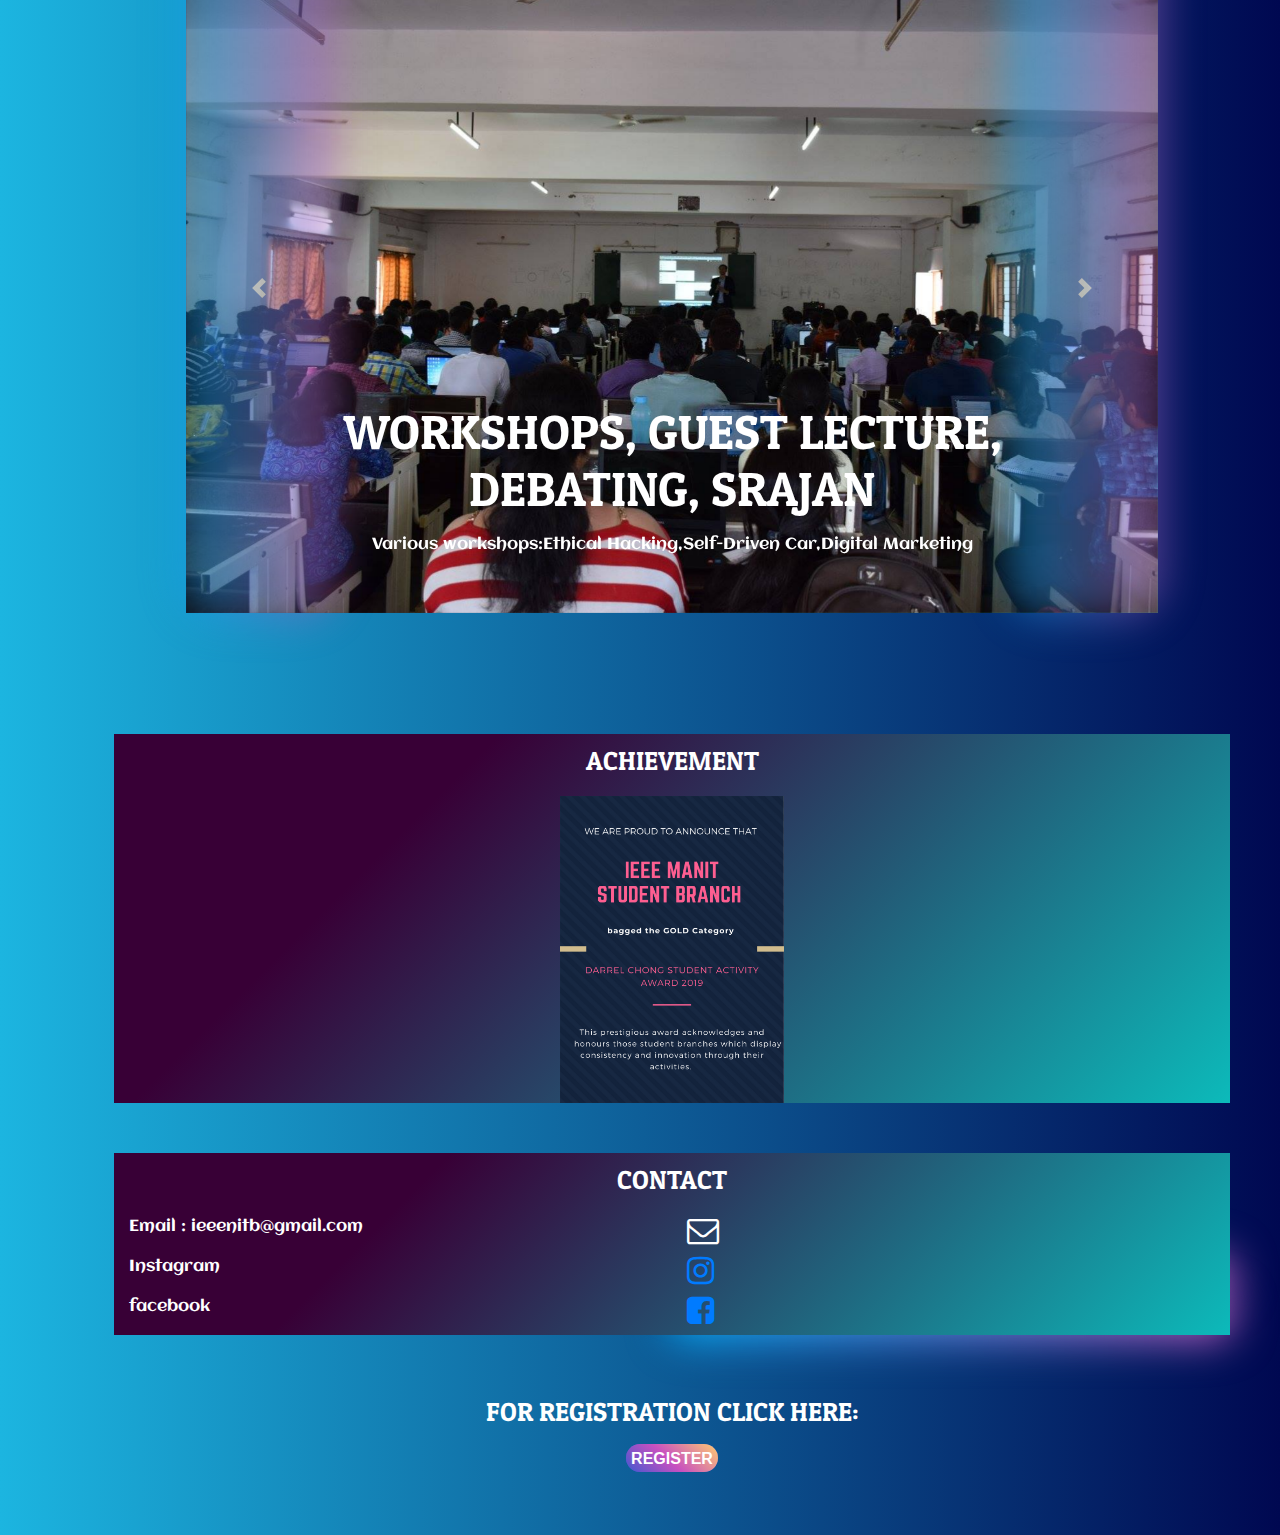
==== commit 28e25f18: "Update index.html" ====
--- a/IEEE/index.html
+++ b/IEEE/index.html
@@ -2,25 +2,28 @@
 <html>
   <head>
     <meta charset="utf-8">
+    <title>IEEE</title>
+    <!--icon-->
+    <link rel="icon"href="icon/favicon.ico">
     <meta name="viewport" content="width=device-width, initial-scale=1">
 <!--bootstrap css-->
     <link rel="stylesheet" href="https://stackpath.bootstrapcdn.com/bootstrap/4.5.2/css/bootstrap.min.css" integrity="sha384-JcKb8q3iqJ61gNV9KGb8thSsNjpSL0n8PARn9HuZOnIxN0hoP+VmmDGMN5t9UJ0Z" crossorigin="anonymous"/>
 <!--stylesheet-->
     <link rel="stylesheet" href="style.css">
 <!--google font-->
-    <link href="https://fonts.googleapis.com/css2?family=Bree+Serif&family=DM+Serif+Text&display=swap" rel="stylesheet" >
+<link href="https://fonts.googleapis.com/css2?family=Aclonica&family=Patua+One&display=swap" rel="stylesheet">
 <!--javascript bootstrap-->
     <script src="https://code.jquery.com/jquery-3.5.1.slim.min.js" integrity="sha384-DfXdz2htPH0lsSSs5nCTpuj/zy4C+OGpamoFVy38MVBnE+IbbVYUew+OrCXaRkfj" crossorigin="anonymous"></script>
     <script src="https://cdn.jsdelivr.net/npm/popper.js@1.16.1/dist/umd/popper.min.js" integrity="sha384-9/reFTGAW83EW2RDu2S0VKaIzap3H66lZH81PoYlFhbGU+6BZp6G7niu735Sk7lN" crossorigin="anonymous"></script>
     <script src="https://stackpath.bootstrapcdn.com/bootstrap/4.5.2/js/bootstrap.min.js" integrity="sha384-B4gt1jrGC7Jh4AgTPSdUtOBvfO8shuf57BaghqFfPlYxofvL8/KUEfYiJOMMV+rV" crossorigin="anonymous"></script>
 <!--font awesome-->
 <link rel="stylesheet" href="https://cdnjs.cloudflare.com/ajax/libs/font-awesome/4.7.0/css/font-awesome.min.css"
-    <title>IEEE</title>
+
   </head>
   <body>
     <nav class="navbar navbar-expand-lg navbar-light bg-light"  >
-  <a class="navbar-brand" href="#">IEEE</a>
-  <a href="page.html" class="btn-box">LOGIN</a>
+  <a class="navbar-brand text-white" href="#">IEEE</a>
+  <img src="image/nav.jpg" class="img-nav"alt="">
 
   <button class="navbar-toggler" type="button" data-toggle="collapse" data-target="#navbarNavDropdown" aria-controls="navbarNavDropdown" aria-expanded="false" aria-label="Toggle navigation">
     <span class="navbar-toggler-icon"></span>
@@ -28,19 +31,19 @@
   <div class="collapse navbar-collapse text-center" id="navbarNavDropdown" >
     <ul class="navbar-nav ml-auto ">
       <li class="nav-item active">
-        <a class="nav-link text-white" href="#home">Home <span class="sr-only">(current)</span></a>
+        <a class="nav-link navtext text-white" href="#home">Home <span class="sr-only">(current)</span></a>
       </li>
       <li class="nav-item active">
-        <a class="nav-link text-white" href="#about">About</a>
+        <a class="nav-link navtext text-white" href="#about">About</a>
       </li>
       <li class="nav-item active">
-        <a class="nav-link text-white" href="#achievement">Achievements</a>
+        <a class="nav-link navtext text-white" href="#achievement">Achievements</a>
       </li>
       <li class="nav-item active">
-        <a class="nav-link text-white" href="#events">events</a>
+        <a class="nav-link navtext text-white" href="#events">Events</a>
       </li>
       <li class="nav-item active">
-        <a class="nav-link text-white" href="#contact">Contact</a>
+        <a class="nav-link navtext text-white" href="#contact">Contact</a>
       </li>
 
     </ul>
@@ -57,7 +60,8 @@
   <div class="conatiner-fluid srishti bg-light text-center">
         <h1>IEEE</h1>
         <img src="image/ieee.jpg" class="elogo" alt="logo">
-        <p>An interactive platform to develop your technical and <br>managerial skills and connect with the activities of IEEE in Madhya Pradesh.</p>
+        <p>Our objective is to bridge the gap between industry and students<br> studying in technology-related fields, while promoting and providing an intellectually stimulating university environment for the student body.
+        IEEE MANIT helps students develop their professional and technical abilities by organising various events all-round the year with well-defined objectives. Since the inception, it has been at the helm directing and promoting technical expertise.</p>
 
   </div>
 
@@ -70,13 +74,14 @@
   <div class="row rowsetting">
     <div class="col-lg-4 col-md-4 col-10 m-auto">
       <div class="imgsetting d-block m-auto bg-dark"><i class="fa fa-user fa-3x text-white"></i>  </div>
-        <h4 >coordinators</h4>
+        <center>
+        <h4>Coordinators</h4></center>
         <p>Dr. Manisha Dubey</p>
           <p>Dr. Jyoti Singha</p>
       </div>
       <div class="col-lg-4 col-md-4  col-10 m-auto ">
         <div class="imgsetting d-block m-auto bg-dark"><i class="fa fa-user fa-3x text-white"></i>  </div>
-          <h4>co-coordinators</h4>
+          <h4>Co-Coordinators</h4>
           <p>Giribabu</p>
          <p>Dr. Lalita Gupta</p>
         <p>Dr. Sangeeta Nakhate</p>
@@ -84,7 +89,7 @@
         </div>
         <div class="col-lg-4 col-md-4  col-10 m-auto">
           <div class="imgsetting d-block m-auto  bg-dark"><i class="fa fa-user fa-3x text-white"></i>  </div>
-            <h4>student <br>coordinators</h4>
+            <h4>Student <br>Coordinators</h4>
             <p>Vedanti Deshmukh</p>
             <p>Shyam Fagun</p>
           </div>
@@ -95,16 +100,22 @@
 <!--second section-->
 <section id="events" class="secondclass bg-light">
 <div class="conatiner-fluid srishti text-center">
-  <h1 >EVENTS</h1>
-  <p>IEEE organises various events and workshop ,where student acquire knowlede and impove themseleves</p>
+  <h4>EVENTS</h4>
+  <p>An interactive platform to develop your technical and <br>managerial skills and connect with the activities of IEEE in Madhya Pradesh.</p>
 <!--caurosel-->
 <div id="carouselExampleControls" class="carousel slide" data-ride="carousel">
   <div class="carousel-inner">
     <div class="carousel-item active">
       <img src="image/landing1.jpg" class="d-block w-100" alt="...">
+      <div class="carousel-caption d-none d-md-block">
+          <h1>WORKSHOPS, GUEST LECTURE, DEBATING, SRAJAN</h1>
+          <p> Various workshops:Ethical Hacking,Self-Driven Car,Digital Marketing</p>
+        </div>
     </div>
+
     <div class="carousel-item">
       <img src="image/landing2.jpg" class="d-block w-100" alt="...">
+
     </div>
     <div class="carousel-item">
       <img src="image/landing4.jpg" class="d-block w-100" alt="...">
@@ -127,20 +138,51 @@
 <section id ="achievement"class="thirdclass" >
   <center>
 <div class="conatiner-fluid srishti">
-<h3>ACHIEVEMENT</h3>
+<h4>ACHIEVEMENT</h4>
 <img src="image/achieve2.jpg" class="achievers"alt="">
    </center>
+</section>
 
-</section>
-<footer>
 <section id="contact" class="fourthclass">
 <div class="conatiner-fluid srishti">
-<h3>CONTACT</h3>
-<h5>Email:ieeenitb@gmail.com</h5>
+<center><h4>CONTACT</h4></center>
+<div class="container">
+<div class="row">
+  <div class="col-lg-6 col-md-6 col-sm-6 ">
+    <p>Email : ieeenitb@gmail.com  </p>
+
+  </div>
+  <div class="col-lg-6 col-md-6 col-sm-6 ">
+    <i class="fa fa-envelope-o fa-2x"></i>
+  </div>
+</div>
+
+<div class="row">
+  <div class="col-lg-6 col-md-6 col-sm-6 ">
+ <p>Instagram</p>
+ </div>
+  <div class="col-lg-6 col-md-6 col-sm-6 ">
+  <a href="https://instagram.com/ieee_manit?igshid=1a8rw3h3tcjec">  <i class="fa fa-instagram fa-2x"></i></a>
+  </div>
+</div>
+
+<div class="row">
+  <div class="col-lg-6 col-md-6 col-sm-6 ">
+  <p>facebook</p>
+  </div>
+  <div class="col-lg-6 col-md-6 col-sm-6 ">
+  <a href="https://www.facebook.com/IEEEMANIT">  <i class="fa fa-facebook-square fa-2x"></i></a>
+  </div>
+</div>
+
 
 </div>
+</div>
 </section>
-</footer>
+<section class="register">
+  <h4>FOR REGISTRATION CLICK HERE:</h4>
+  <a href="page.html" class="btn-box">REGISTER</a>
+</section>
 
 
   </body >
--- a/IEEE/style.css
+++ b/IEEE/style.css
@@ -2,21 +2,25 @@
   margin-left:5%;
   margin-right: :5%;
   margin-bottom:5%;
-  background: black;
+background: linear-gradient(90deg, #1CB5E0 0%, #000851 100%);
   color:white;
 }
-.container{
+.srishti{
   background-color: #0cbaba;
   background-image: linear-gradient(315deg, #0cbaba 0%, #380036 74%);
 }
 .navbar{
-  margin:0;
+  margin-top:0;
+  margin-left: 0;
   color: white;
-background-image: linear-gradient( 107.2deg,  rgba(18,38,170,1) 12.9%, rgba(0,187,180,1) 77.6%, rgba(255,255,255,1) 125.9% );
+  background-color: #0cbaba;
+  background-image: linear-gradient(315deg, #0cbaba 0%, #380036 74%);
 }
 .navbar-brand{
   color:#fff;
   font-weight: bold;
+  position: relative;
+  z-index: 2;
 }
 .bgimg{
   width:100%;
@@ -26,22 +30,36 @@
   position:relative;
   z-index: 0;
 }
+h1,h2,h3,h4,h5{
+font-family: 'Patua One', cursive;
+padding: 1%;
+
+}
 h1{
-
+  font-size: 300%;
 }
 .coordinatorheading{
   padding:50px;
 }
 h4{
+  font-size:165%;
+}
+p{
+  font-family: 'Aclonica', sans-serif;
+  font-size: 1rem;
+}
+.navtext{
   font-size: 1.5rem;
-}
-p{
-  font-size: 1rem;
+  font-weight: bold;
+}
+.img-nav{
+  width:4%;
+}
+.navtext : hover{
+  color:#440047;
 }
 .rowsetting{
 padding-top:50px;
-
-
 }
 .imgsetting{
   border-radius: 50%;
@@ -66,26 +84,138 @@
 margin:50px;
 
 }
-/*html{
+.elogo{
+  width:200px;
+  justify-content: center;
+  border-radius: 100%;
+}
+.btn-box{
+  box-sizing: border-box;
+  border-radius: 30px;
+  text-decoration: none;
+background-image: linear-gradient( 114.2deg,  rgba(121,194,243,1) 22.6%, rgba(255,180,239,1) 67.7% );
+
+padding:0.5%;
+}
+.btn-box:hover {
+  background-color: #4158D0;
+background-image: linear-gradient(43deg, #4158D0 0%, #C850C0 46%, #FFCC70 100%);
+text-decoration: none;
+color:white;
+font-weight: bold;
+text-shadow: 30px;
+
+}
+.carousel-item{
+background-size: cover;
+}
+.register{
+  text-align: center;
+}
+
+/*form css*/
+marquee{
+      font-size: 30px;
+      font-weight: 800;
+      color: #8ebf42;
+      font-family: sans-serif;
+      }
+.box{
+  width:300px;
+  padding:40px;
+  position:absolute;
+  top:50%;
+  left:50%;
+  transform:translate(-50%,-50%);
+  background:#191919;
+  text-align: center;
+  background: linear-gradient(90deg,#03a9f4,#f441a5,#ffeb3b,#03a9f4);
+  background-size: 400%;
+
+}
+.box:hover{
+  animation:animate 8s linear infinite;
+
+}
+.box:hover{
+  animation:animate 8s linear;
+}
+@keyframes animate
+{
+  0%
+  {
+    background-position: 0%;
+  }
+  100%
+  {
+    background-position: 400%;
+  }
+}
+
+a:before{
+  content: '';
+  position: absolute;
+  top:-5%;
+  left:-5px;
+  right:-5px;
+  bottom:-5px;
   z-index: -1;
-}
-.logo{
-  width:5%;
-}
-.navbar{
-background-image: linear-gradient( 107.2deg,  rgba(18,38,170,1) 12.9%, rgba(0,187,180,1) 77.6%, rgba(255,255,255,1) 125.9% );
-}
-.navbar-brand{
-  color:#fff;
-  font-weight: bold;
-}
-.carousel-item{
-  height:5%;
-  background-color: black;
-  background
-}
-@media only screen and (max-width: 320px) {
-  .carousel-slide{
-    display: none;
-  }
-}*/
+  background:linear-gradient(90deg,#03a9f4,#f441a5,#ffeb3b,#03a9f4);
+  background-size: 400%;
+  border-radius: 40px;
+  opacity: 0;
+  transition: 0.5s;
+
+}
+a:before{
+  filter:blur(20px);
+  opacity: 1;
+  animation:animate 8s linear;
+
+}
+
+.box h1{
+  text-align:center;
+  text-transform: uppercase;
+  font-family: cursive;
+  font-size: 30px;
+  color: white;
+}
+.box input[type="text"],.box input[type="email"],.box input[type="number"] {
+  border:0;
+  background:none;
+  display: block;
+  margin:20px auto;
+  text-align: center;
+  border:2px solid #7D0541;
+  padding:14px 10px;
+  outline:none;
+  color:white;
+  border-radius: 24px;
+  transition: 0.25s;
+}
+.box input[type="text"]:focus,.box input[type="email"]:focus,.box input[type="number"]:focus{
+  width:280px;
+  border-color: #4CC417;
+}
+
+.box input[type="submit"]
+{
+  border:0;
+  background:none;
+  display: block;
+  margin:20px auto;
+  text-align: center;
+  border:2px solid #008080;
+  padding:14px 10px;
+  outline:none;
+  color:white;
+  text-transform: capitalize;
+  border-radius: 28px;
+  transition: 0.25s;
+  cursor:pointer;
+}
+.box input[type="submit"]:hover{
+  border-radius: 18px;
+  background:#41A317;
+}
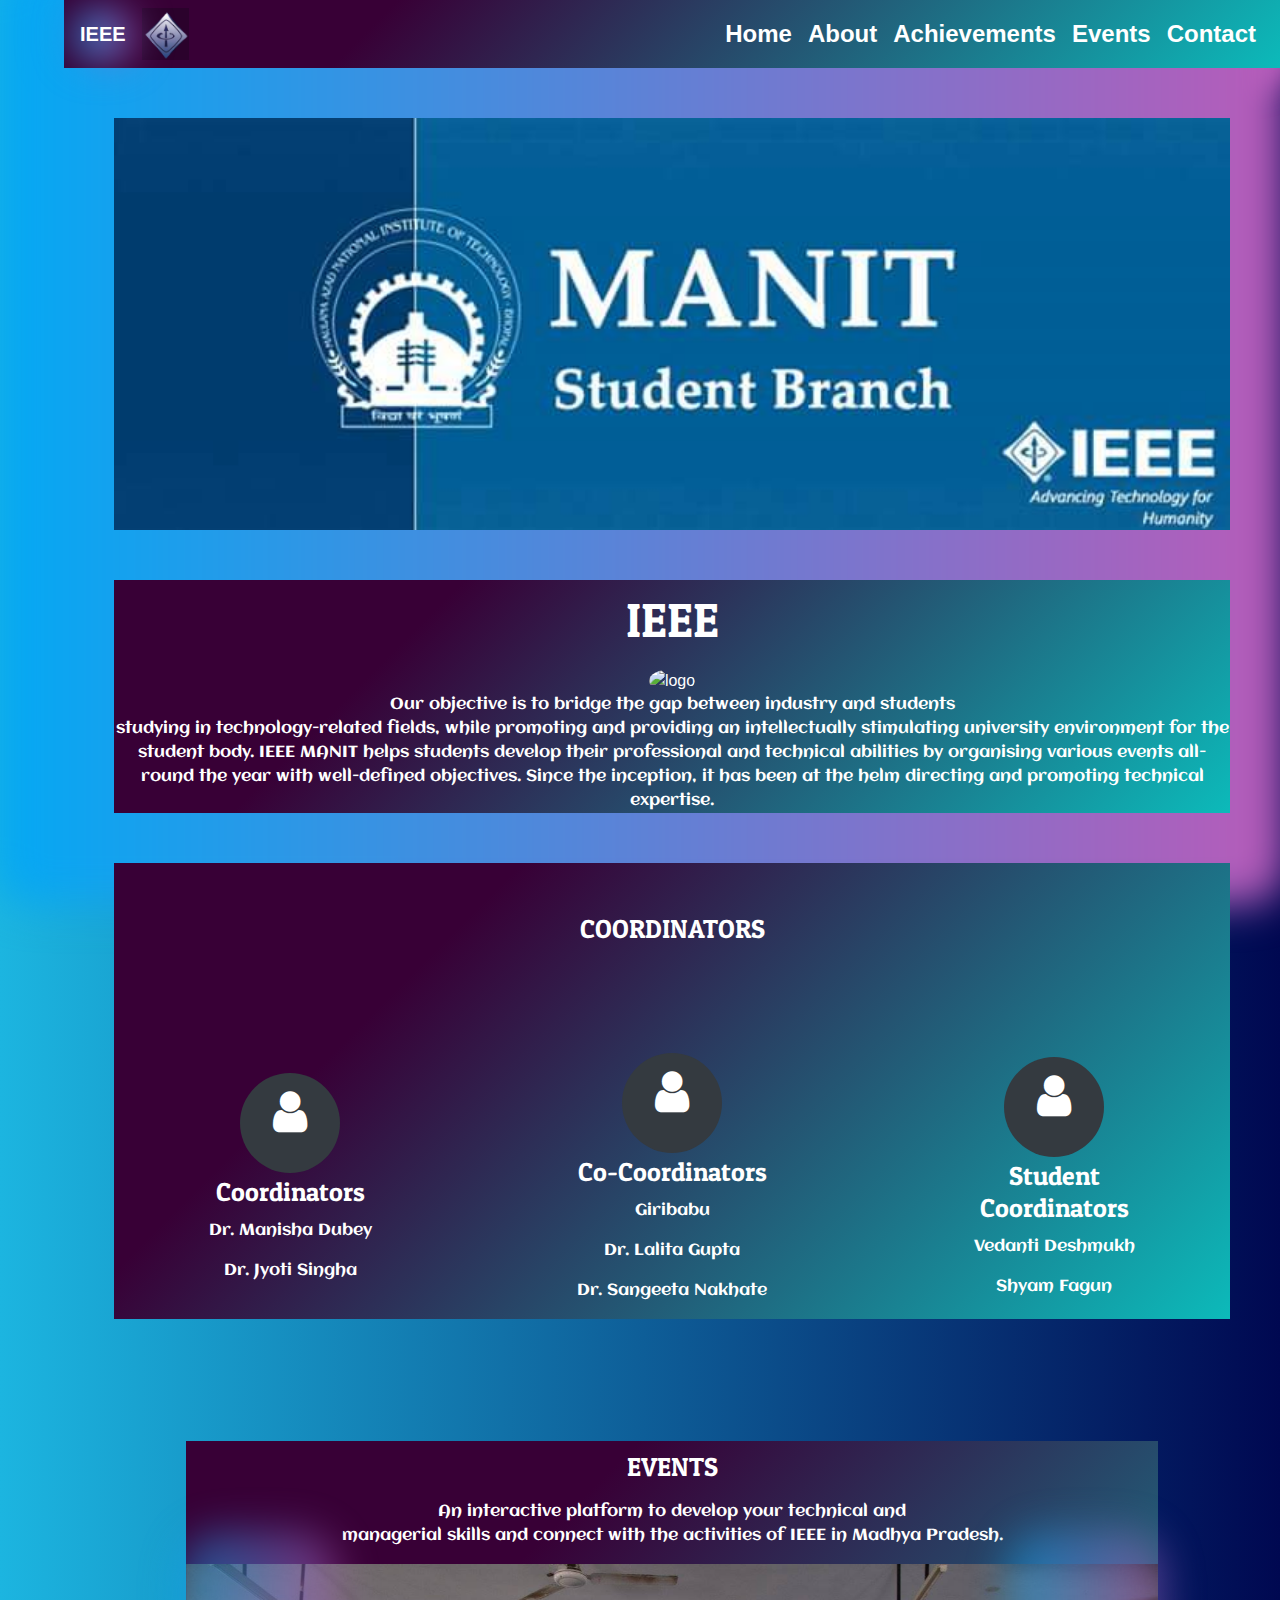
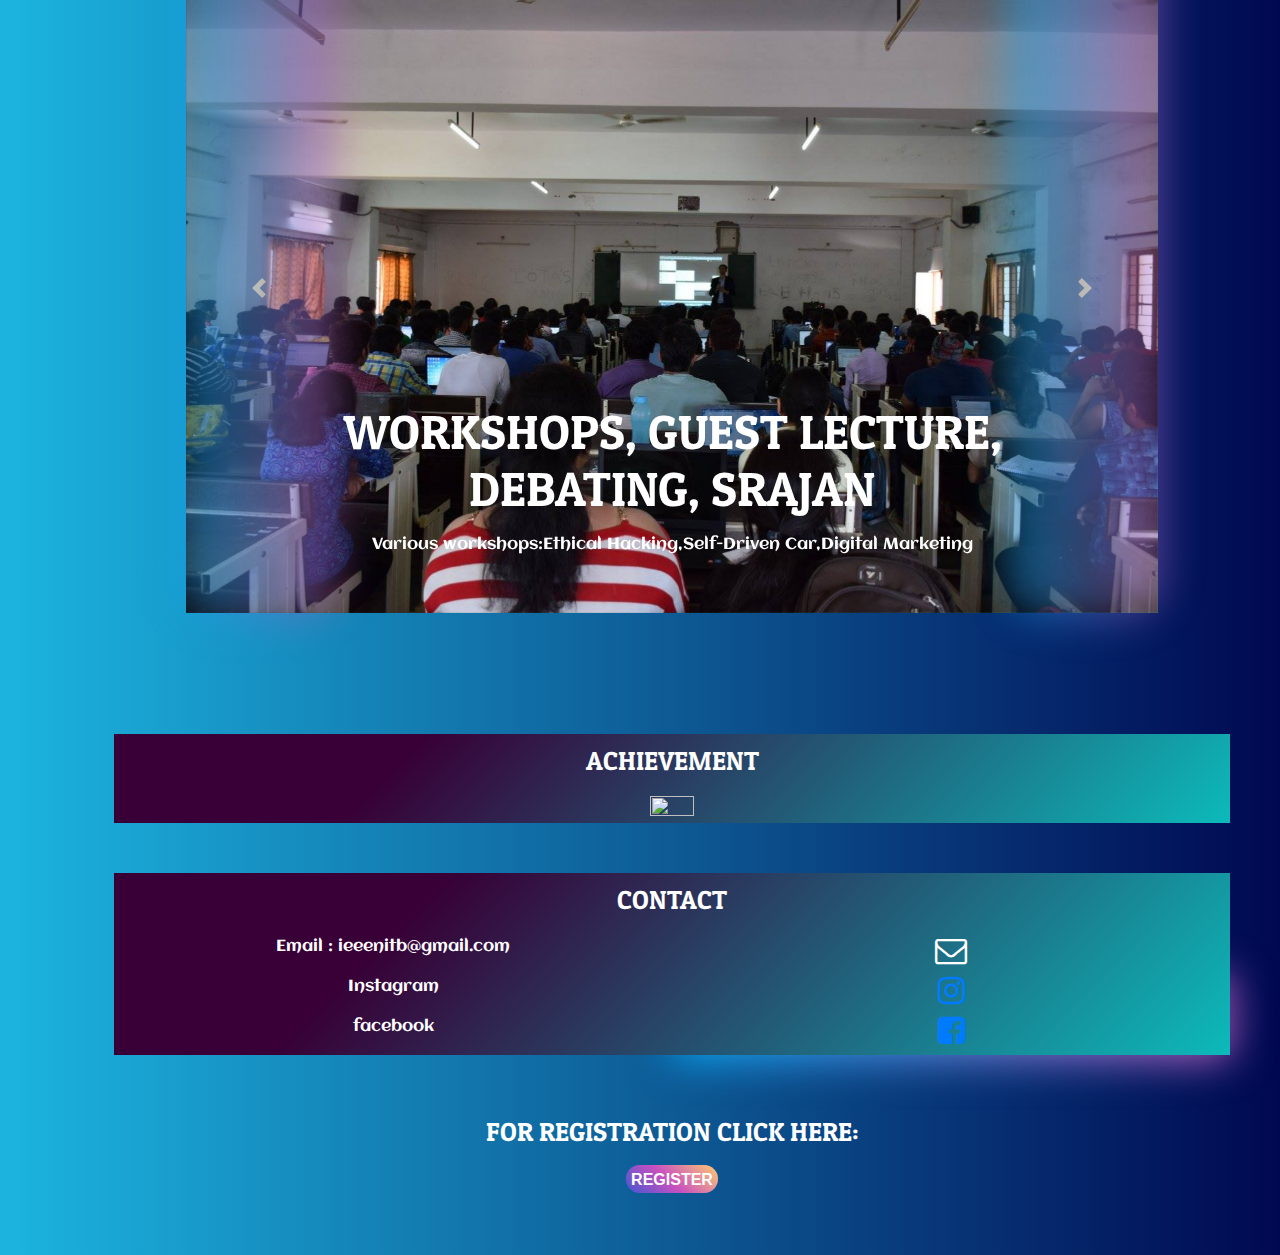
==== commit 33dc8843: "Update index.html" ====
--- a/IEEE/index.html
+++ b/IEEE/index.html
@@ -21,6 +21,8 @@
 
   </head>
   <body>
+    <div class="navtoogle">
+
     <nav class="navbar navbar-expand-lg navbar-light bg-light"  >
   <a class="navbar-brand text-white" href="#">IEEE</a>
   <img src="image/nav.jpg" class="img-nav"alt="">
@@ -49,6 +51,8 @@
     </ul>
   </div>
 </nav>
+</div>
+
 <section id="home"class="homepage">
   <div class="conatiner-fluid srishti">
     <img src="image/landing3.jpg" class="bgimg"alt="">
@@ -139,7 +143,7 @@
   <center>
 <div class="conatiner-fluid srishti">
 <h4>ACHIEVEMENT</h4>
-<img src="image/achieve2.jpg" class="achievers"alt="">
+<img src="image/achieve1.jpg" class="achievers"alt="">
    </center>
 </section>
 
@@ -148,30 +152,30 @@
 <center><h4>CONTACT</h4></center>
 <div class="container">
 <div class="row">
-  <div class="col-lg-6 col-md-6 col-sm-6 ">
-    <p>Email : ieeenitb@gmail.com  </p>
+  <div class="col-lg-6 col-md-6 col-sm-12 ">
+    <center>  <p>Email : ieeenitb@gmail.com  </p></center>
 
   </div>
-  <div class="col-lg-6 col-md-6 col-sm-6 ">
-    <i class="fa fa-envelope-o fa-2x"></i>
+  <div class="col-lg-6 col-md-6 col-sm-12">
+  <center> <i class="fa fa-envelope-o fa-2x"></i> </center>
   </div>
 </div>
 
 <div class="row">
-  <div class="col-lg-6 col-md-6 col-sm-6 ">
- <p>Instagram</p>
+  <div class="col-lg-6 col-md-6 col-sm-12 ">
+ <center><p>Instagram</p></center>
  </div>
-  <div class="col-lg-6 col-md-6 col-sm-6 ">
-  <a href="https://instagram.com/ieee_manit?igshid=1a8rw3h3tcjec">  <i class="fa fa-instagram fa-2x"></i></a>
+  <div class="col-lg-6 col-md-6 col-sm-12 ">
+  <center> <a href="https://instagram.com/ieee_manit?igshid=1a8rw3h3tcjec">  <i class="fa fa-instagram fa-2x"></i></a></center>
   </div>
 </div>
 
 <div class="row">
-  <div class="col-lg-6 col-md-6 col-sm-6 ">
-  <p>facebook</p>
+  <div class="col-lg-6 col-md-6 col-sm-12 ">
+  <center> <p>facebook</p></center>
   </div>
-  <div class="col-lg-6 col-md-6 col-sm-6 ">
-  <a href="https://www.facebook.com/IEEEMANIT">  <i class="fa fa-facebook-square fa-2x"></i></a>
+  <div class="col-lg-6 col-md-6 col-sm-12 ">
+  <center>  <a href="https://www.facebook.com/IEEEMANIT">  <i class="fa fa-facebook-square fa-2x"></i></a></center>
   </div>
 </div>
 
